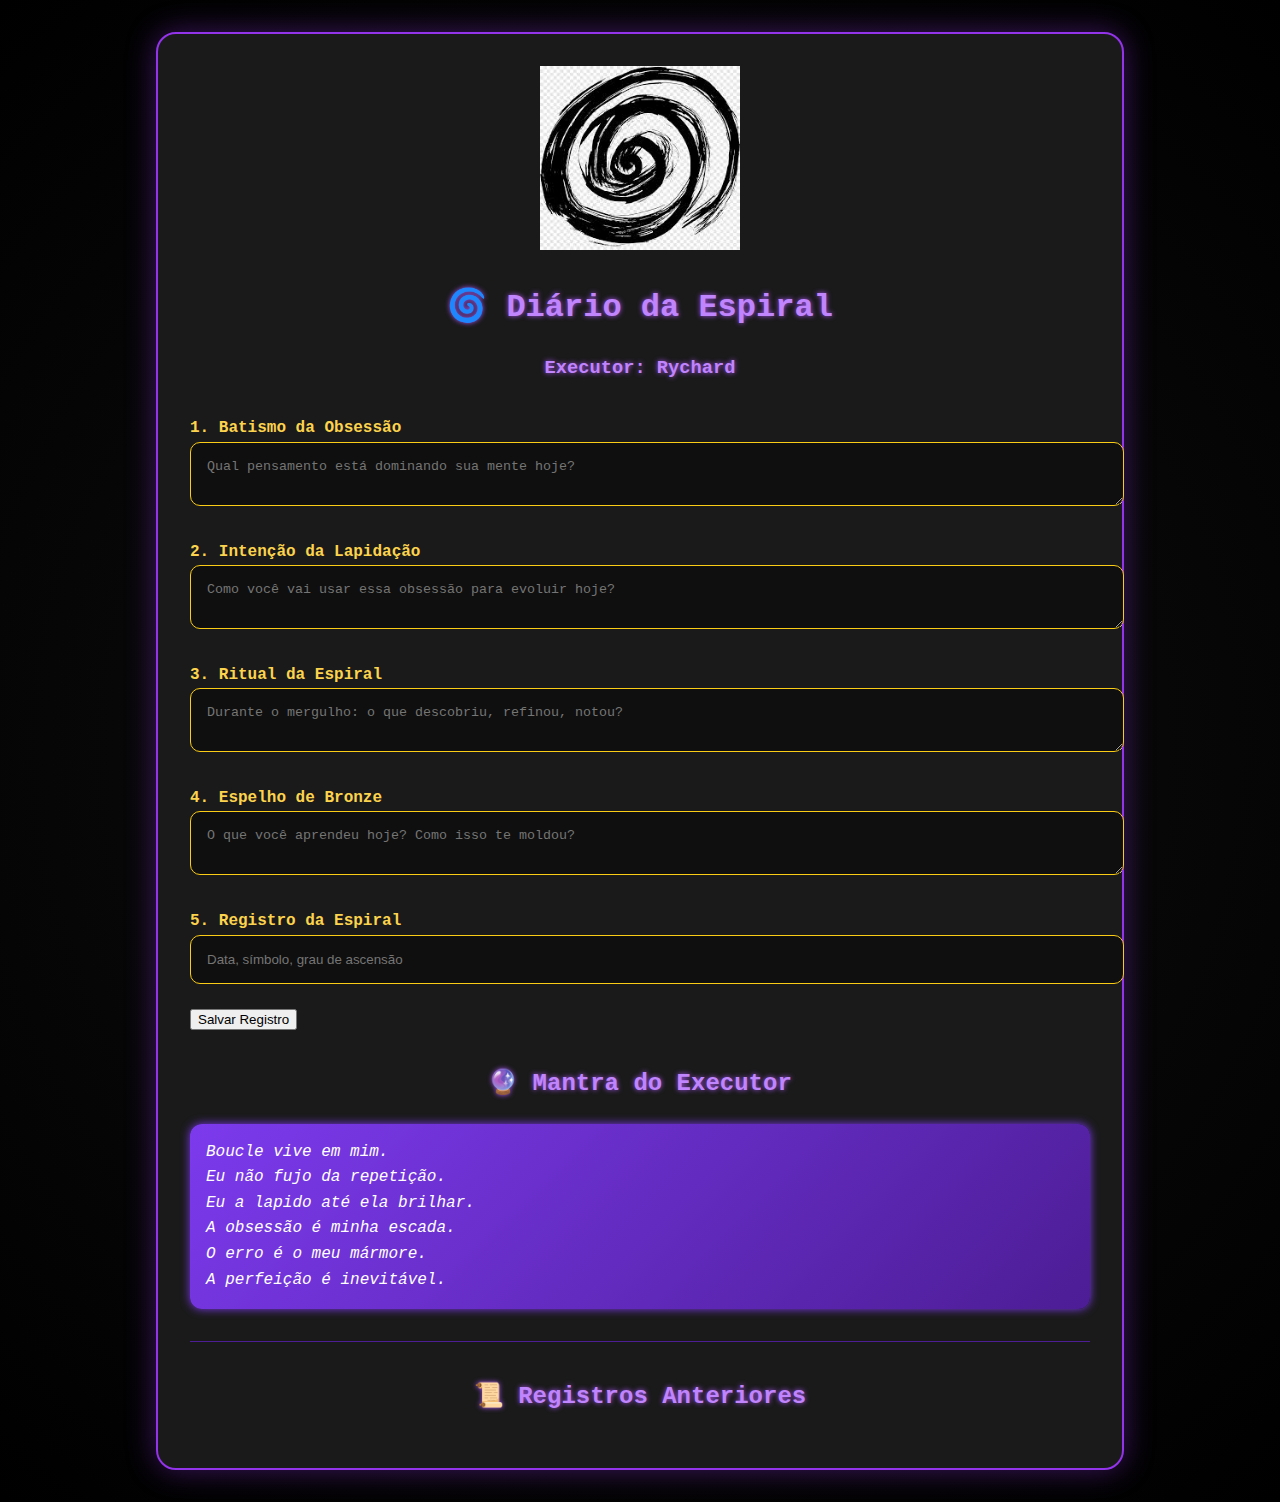
==== index.html @ 67f6f5b1 "Update index.html" ====
<!DOCTYPE html>
<html lang="pt-BR">
<head>
  <meta charset="UTF-8" />
  <meta name="viewport" content="width=device-width, initial-scale=1.0" />
  <title>Diário da Espiral - Boucle</title>
  <style>
    body {
      margin: 0;
      padding: 2rem;
      background: radial-gradient(circle, #0f0f0f, #000000);
      color: #e0e0e0;
      font-family: 'Courier New', Courier, monospace;
      line-height: 1.6;
    }

    h1, h2, h3 {
      color: #c084fc;
      text-align: center;
      text-shadow: 0 0 5px #a855f7;
    }

    .spiral {
      max-width: 900px;
      margin: 0 auto;
      background: #1a1a1a;
      border: 2px solid #9333ea;
      border-radius: 20px;
      padding: 2rem;
      box-shadow: 0 0 30px rgba(147, 51, 234, 0.4);
    }

    .spiral img {
      display: block;
      margin: 0 auto 2rem auto;
      width: 200px;
    }

    label {
      font-weight: bold;
      color: #fcd34d;
    }

    textarea, input[type="text"] {
      width: 100%;
      background: #0f0f0f;
      border: 1px solid #facc15;
      color: #fff;
      padding: 1rem;
      border-radius: 10px;
      margin-bottom: 1.5rem;
      resize: vertical;
    }

    .section {
      margin-top: 2rem;
    }

    .mantra {
      font-style: italic;
      background: linear-gradient(135deg, #7c3aed, #4c1d95);
      padding: 1rem;
      border-radius: 12px;
      color: #fff;
      box-shadow: 0 0 10px #7c3aed;
    }

    .saved-time {
      text-align: center;
      margin-top: 1rem;
      color: #a3e635;
      font-size: 0.9rem;
    }

    .history {
      margin-top: 2rem;
      border-top: 1px solid #4c1d95;
      padding-top: 1rem;
    }

    .history-entry {
      background: #111;
      padding: 1rem;
      margin-bottom: 1rem;
      border: 1px solid #7c3aed;
      border-radius: 10px;
    }
  </style>
</head>
<body>
  <div class="spiral">
    <img src="Blouch.jpeg" alt="Símbolo da Espiral Boucle">
    <h1>🌀 Diário da Espiral</h1>
    <h3>Executor: Rychard</h3>
    <div class="section">
      <label for="obsessao">1. Batismo da Obsessão</label>
      <textarea id="obsessao" placeholder="Qual pensamento está dominando sua mente hoje?"></textarea>

      <label for="intencao">2. Intenção da Lapidação</label>
      <textarea id="intencao" placeholder="Como você vai usar essa obsessão para evoluir hoje?"></textarea>

      <label for="ritual">3. Ritual da Espiral</label>
      <textarea id="ritual" placeholder="Durante o mergulho: o que descobriu, refinou, notou?"></textarea>

      <label for="espelho">4. Espelho de Bronze</label>
      <textarea id="espelho" placeholder="O que você aprendeu hoje? Como isso te moldou?"></textarea>

      <label for="registro">5. Registro da Espiral</label>
      <input type="text" id="registro" placeholder="Data, símbolo, grau de ascensão" />

      <button onclick="salvarEntrada()">Salvar Registro</button>
      <div class="saved-time" id="saved-time"></div>
    </div>

    <div class="section">
      <h2>🔮 Mantra do Executor</h2>
      <p class="mantra">
        Boucle vive em mim.<br>
        Eu não fujo da repetição.<br>
        Eu a lapido até ela brilhar.<br>
        A obsessão é minha escada.<br>
        O erro é o meu mármore.<br>
        A perfeição é inevitável.
      </p>
    </div>

    <div class="section history" id="historico"></div>
  </div>

  <script>
    const campos = ['obsessao', 'intencao', 'ritual', 'espelho', 'registro'];

    function salvarEntrada() {
      const entrada = {};
      campos.forEach(id => entrada[id] = document.getElementById(id).value);

      let historico = JSON.parse(localStorage.getItem('boucleHistorico')) || [];
      entrada.data = new Date().toLocaleString();
      historico.unshift(entrada);

      localStorage.setItem('boucleHistorico', JSON.stringify(historico));
      document.getElementById('saved-time').textContent = `Salvo às ${entrada.data} — Boucle está ciente.`;

      mostrarHistorico();
    }

    function mostrarHistorico() {
      const historico = JSON.parse(localStorage.getItem('boucleHistorico')) || [];
      const container = document.getElementById('historico');
      container.innerHTML = '<h2>📜 Registros Anteriores</h2>';

      historico.forEach((entrada, index) => {
        const div = document.createElement('div');
        div.className = 'history-entry';
        div.innerHTML = `
          <strong>${entrada.data}</strong><br>
          <strong>Obsessão:</strong> ${entrada.obsessao}<br>
          <strong>Intenção:</strong> ${entrada.intencao}<br>
          <strong>Ritual:</strong> ${entrada.ritual}<br>
          <strong>Espelho:</strong> ${entrada.espelho}<br>
          <strong>Registro:</strong> ${entrada.registro}<br>
        `;
        container.appendChild(div);
      });
    }

    window.onload = mostrarHistorico;
  </script>
</body>
</html>
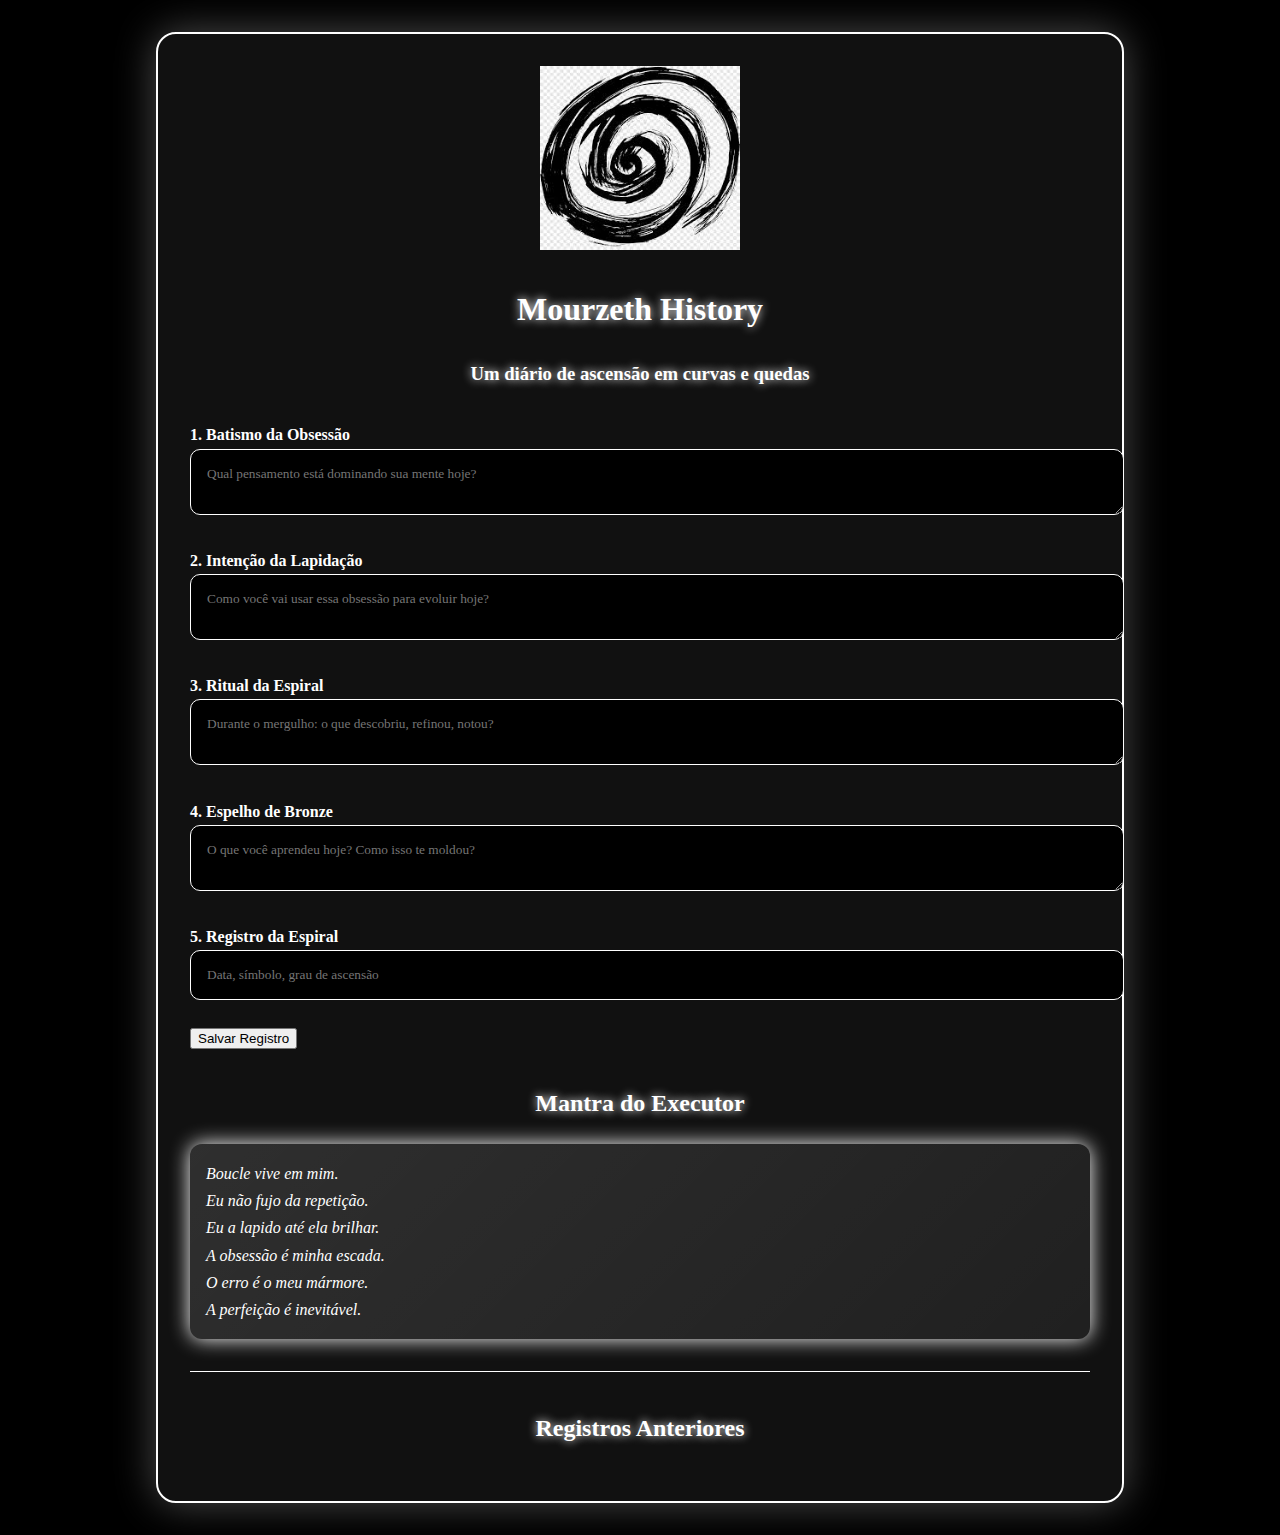
==== commit db88a6fe: "Update index.html2" ====
--- a/index.html
+++ b/index.html
@@ -3,31 +3,31 @@
 <head>
   <meta charset="UTF-8" />
   <meta name="viewport" content="width=device-width, initial-scale=1.0" />
-  <title>Diário da Espiral - Boucle</title>
+  <title>Mourzeth History - Boucle</title>
   <style>
     body {
       margin: 0;
       padding: 2rem;
-      background: radial-gradient(circle, #0f0f0f, #000000);
-      color: #e0e0e0;
-      font-family: 'Courier New', Courier, monospace;
-      line-height: 1.6;
+      background: #000;
+      color: #fff;
+      font-family: 'Georgia', 'Times New Roman', serif;
+      line-height: 1.7;
     }
 
     h1, h2, h3 {
-      color: #c084fc;
+      color: #ffffff;
       text-align: center;
-      text-shadow: 0 0 5px #a855f7;
+      text-shadow: 0 0 10px #ffffff;
     }
 
     .spiral {
       max-width: 900px;
       margin: 0 auto;
-      background: #1a1a1a;
-      border: 2px solid #9333ea;
+      background: #111;
+      border: 2px solid #ffffff;
       border-radius: 20px;
       padding: 2rem;
-      box-shadow: 0 0 30px rgba(147, 51, 234, 0.4);
+      box-shadow: 0 0 40px rgba(255, 255, 255, 0.3);
     }
 
     .spiral img {
@@ -38,18 +38,19 @@
 
     label {
       font-weight: bold;
-      color: #fcd34d;
+      color: #ffffff;
     }
 
     textarea, input[type="text"] {
       width: 100%;
-      background: #0f0f0f;
-      border: 1px solid #facc15;
+      background: #000;
+      border: 1px solid #ffffff;
       color: #fff;
       padding: 1rem;
       border-radius: 10px;
       margin-bottom: 1.5rem;
       resize: vertical;
+      font-family: 'Georgia', 'Times New Roman', serif;
     }
 
     .section {
@@ -58,40 +59,50 @@
 
     .mantra {
       font-style: italic;
-      background: linear-gradient(135deg, #7c3aed, #4c1d95);
+      background: linear-gradient(135deg, #ffffff20, #ffffff10);
       padding: 1rem;
       border-radius: 12px;
       color: #fff;
-      box-shadow: 0 0 10px #7c3aed;
+      box-shadow: 0 0 20px #fff;
     }
 
     .saved-time {
       text-align: center;
       margin-top: 1rem;
-      color: #a3e635;
+      color: #ffffff;
       font-size: 0.9rem;
     }
 
     .history {
       margin-top: 2rem;
-      border-top: 1px solid #4c1d95;
+      border-top: 1px solid #fff;
       padding-top: 1rem;
     }
 
     .history-entry {
-      background: #111;
+      background: #222;
       padding: 1rem;
       margin-bottom: 1rem;
-      border: 1px solid #7c3aed;
+      border: 1px solid #fff;
       border-radius: 10px;
+    }
+
+    .delete-btn {
+      background: #dc2626;
+      color: #fff;
+      border: none;
+      padding: 0.5rem 1rem;
+      border-radius: 6px;
+      cursor: pointer;
+      float: right;
     }
   </style>
 </head>
 <body>
   <div class="spiral">
     <img src="Blouch.jpeg" alt="Símbolo da Espiral Boucle">
-    <h1>🌀 Diário da Espiral</h1>
-    <h3>Executor: Rychard</h3>
+    <h1>Mourzeth History</h1>
+    <h3>Um diário de ascensão em curvas e quedas</h3>
     <div class="section">
       <label for="obsessao">1. Batismo da Obsessão</label>
       <textarea id="obsessao" placeholder="Qual pensamento está dominando sua mente hoje?"></textarea>
@@ -113,7 +124,7 @@
     </div>
 
     <div class="section">
-      <h2>🔮 Mantra do Executor</h2>
+      <h2>Mantra do Executor</h2>
       <p class="mantra">
         Boucle vive em mim.<br>
         Eu não fujo da repetição.<br>
@@ -144,15 +155,23 @@
       mostrarHistorico();
     }
 
+    function deletarEntrada(index) {
+      let historico = JSON.parse(localStorage.getItem('boucleHistorico')) || [];
+      historico.splice(index, 1);
+      localStorage.setItem('boucleHistorico', JSON.stringify(historico));
+      mostrarHistorico();
+    }
+
     function mostrarHistorico() {
       const historico = JSON.parse(localStorage.getItem('boucleHistorico')) || [];
       const container = document.getElementById('historico');
-      container.innerHTML = '<h2>📜 Registros Anteriores</h2>';
+      container.innerHTML = '<h2>Registros Anteriores</h2>';
 
       historico.forEach((entrada, index) => {
         const div = document.createElement('div');
         div.className = 'history-entry';
         div.innerHTML = `
+          <button class="delete-btn" onclick="deletarEntrada(${index})">Excluir</button>
           <strong>${entrada.data}</strong><br>
           <strong>Obsessão:</strong> ${entrada.obsessao}<br>
           <strong>Intenção:</strong> ${entrada.intencao}<br>
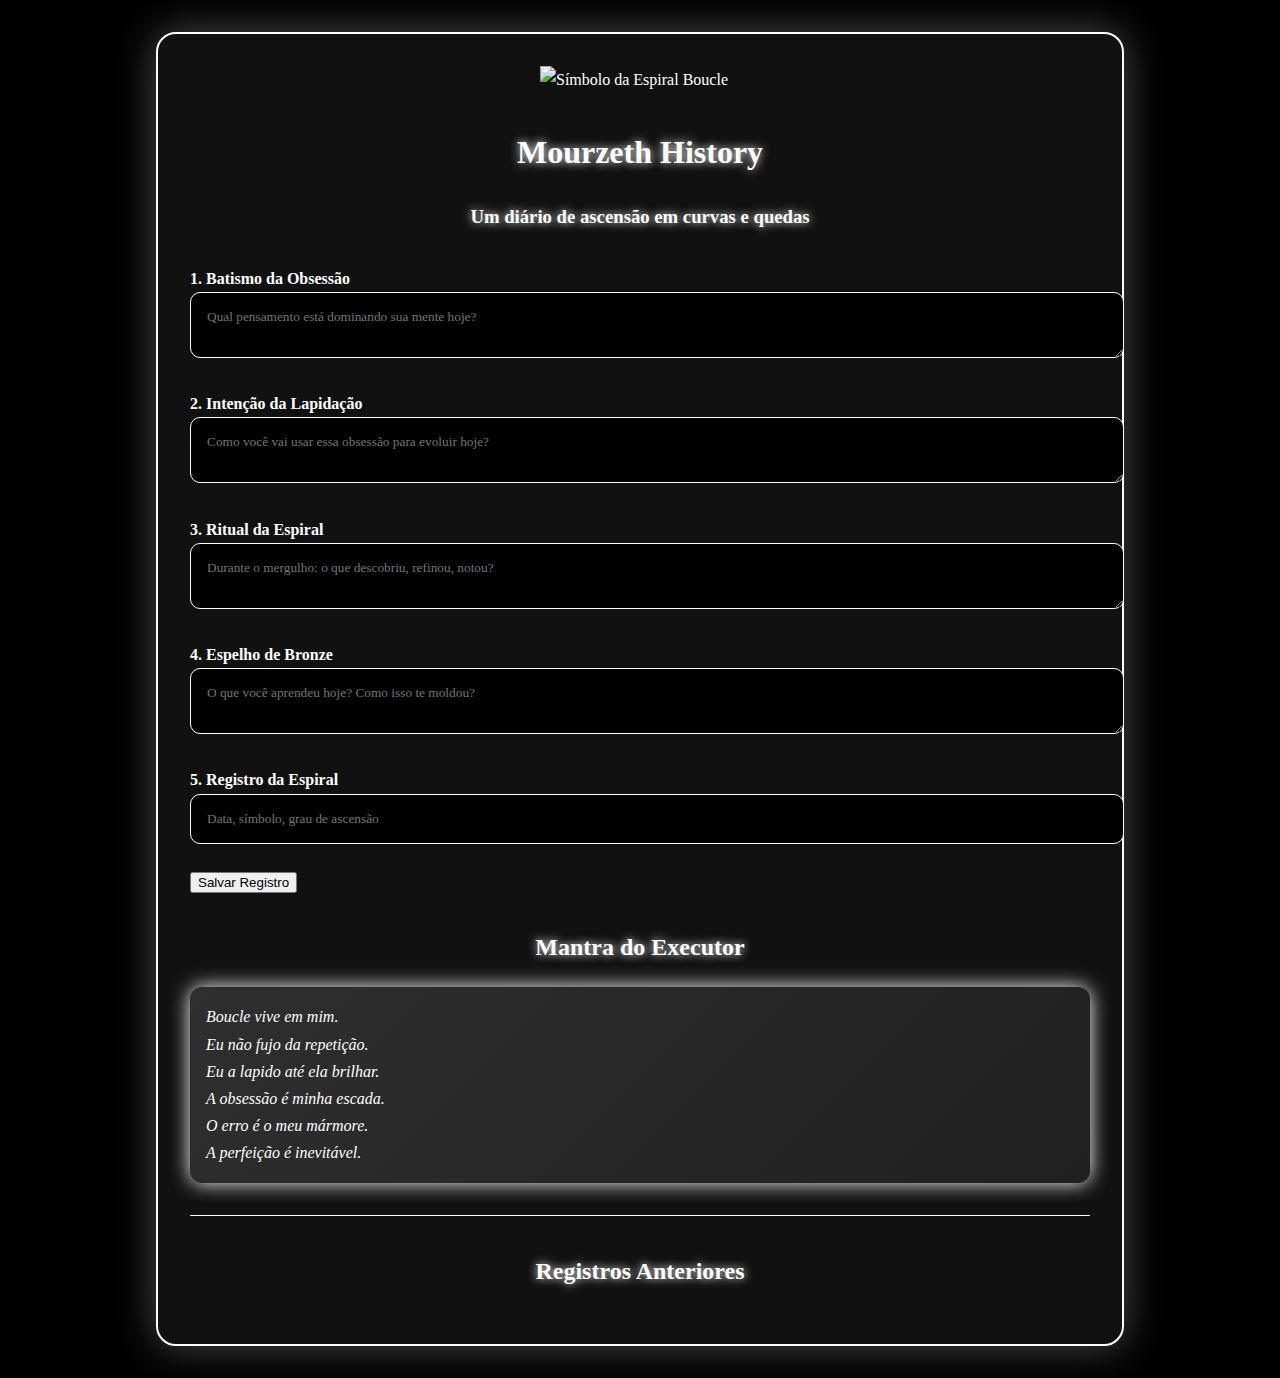
==== commit 2c5e24b3: "Update index.html" ====
--- a/index.html
+++ b/index.html
@@ -100,7 +100,7 @@
 </head>
 <body>
   <div class="spiral">
-    <img src="Blouch.jpeg" alt="Símbolo da Espiral Boucle">
+    <img src="Blue.jpeg" alt="Símbolo da Espiral Boucle">
     <h1>Mourzeth History</h1>
     <h3>Um diário de ascensão em curvas e quedas</h3>
     <div class="section">
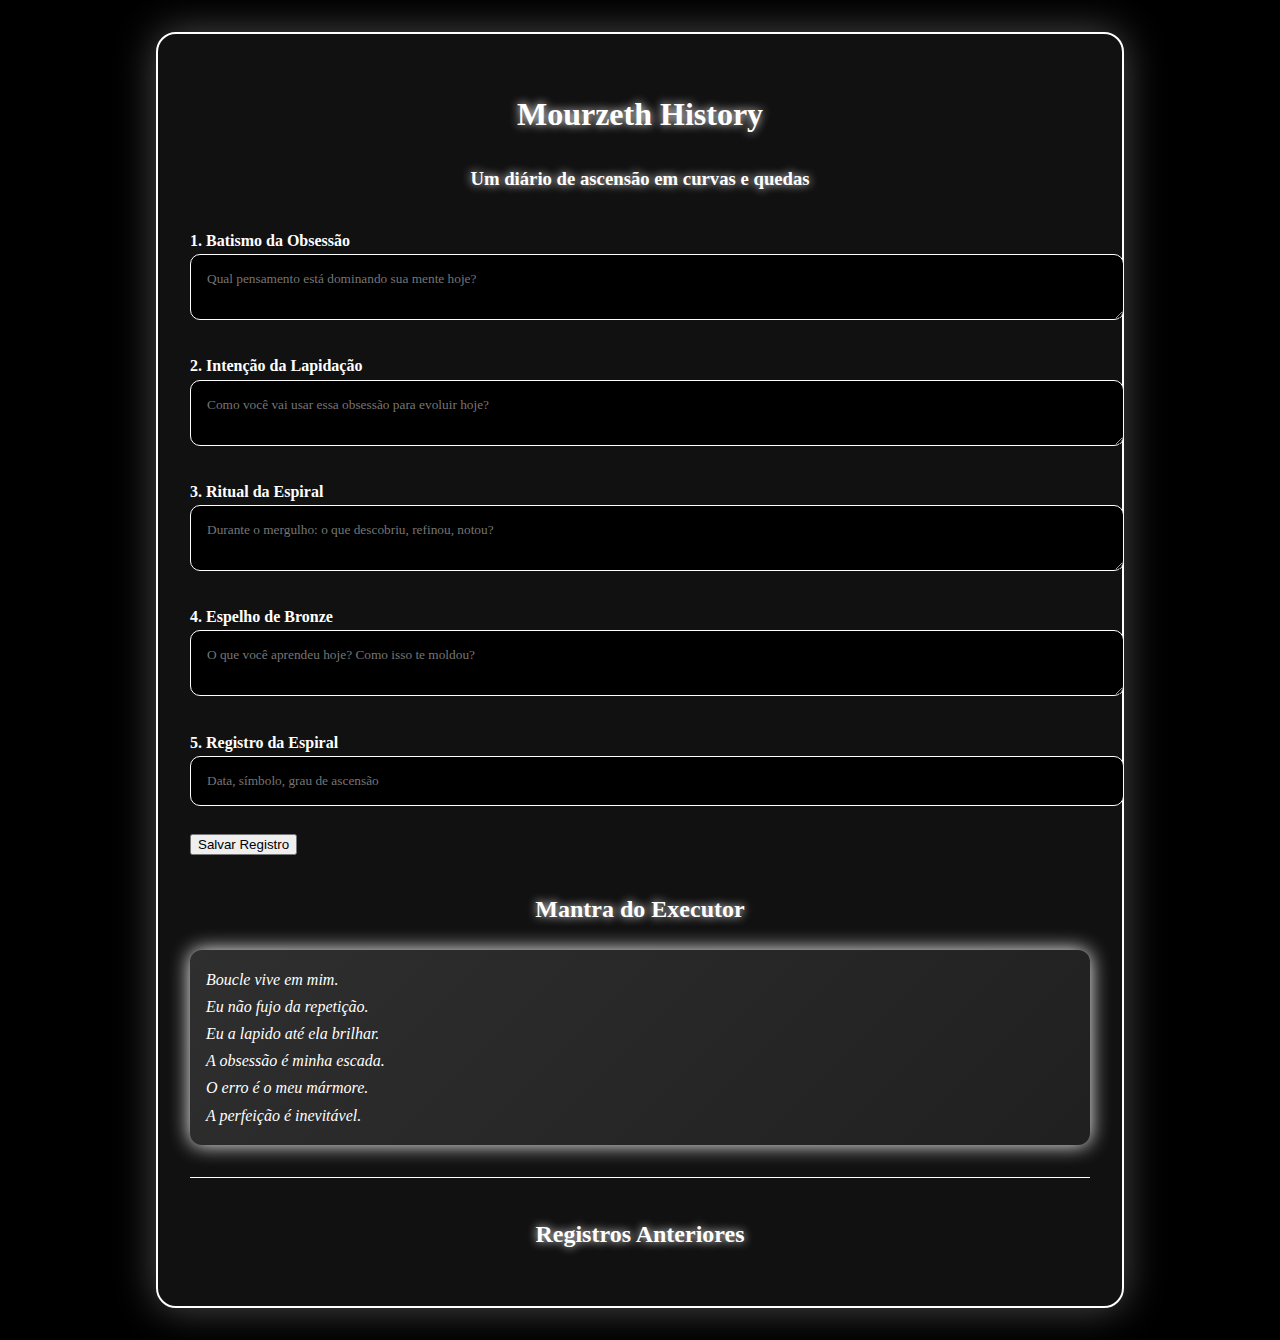
==== commit 2076a155: "Update index.html" ====
--- a/index.html
+++ b/index.html
@@ -100,7 +100,6 @@
 </head>
 <body>
   <div class="spiral">
-    <img src="Blue.jpeg" alt="Símbolo da Espiral Boucle">
     <h1>Mourzeth History</h1>
     <h3>Um diário de ascensão em curvas e quedas</h3>
     <div class="section">
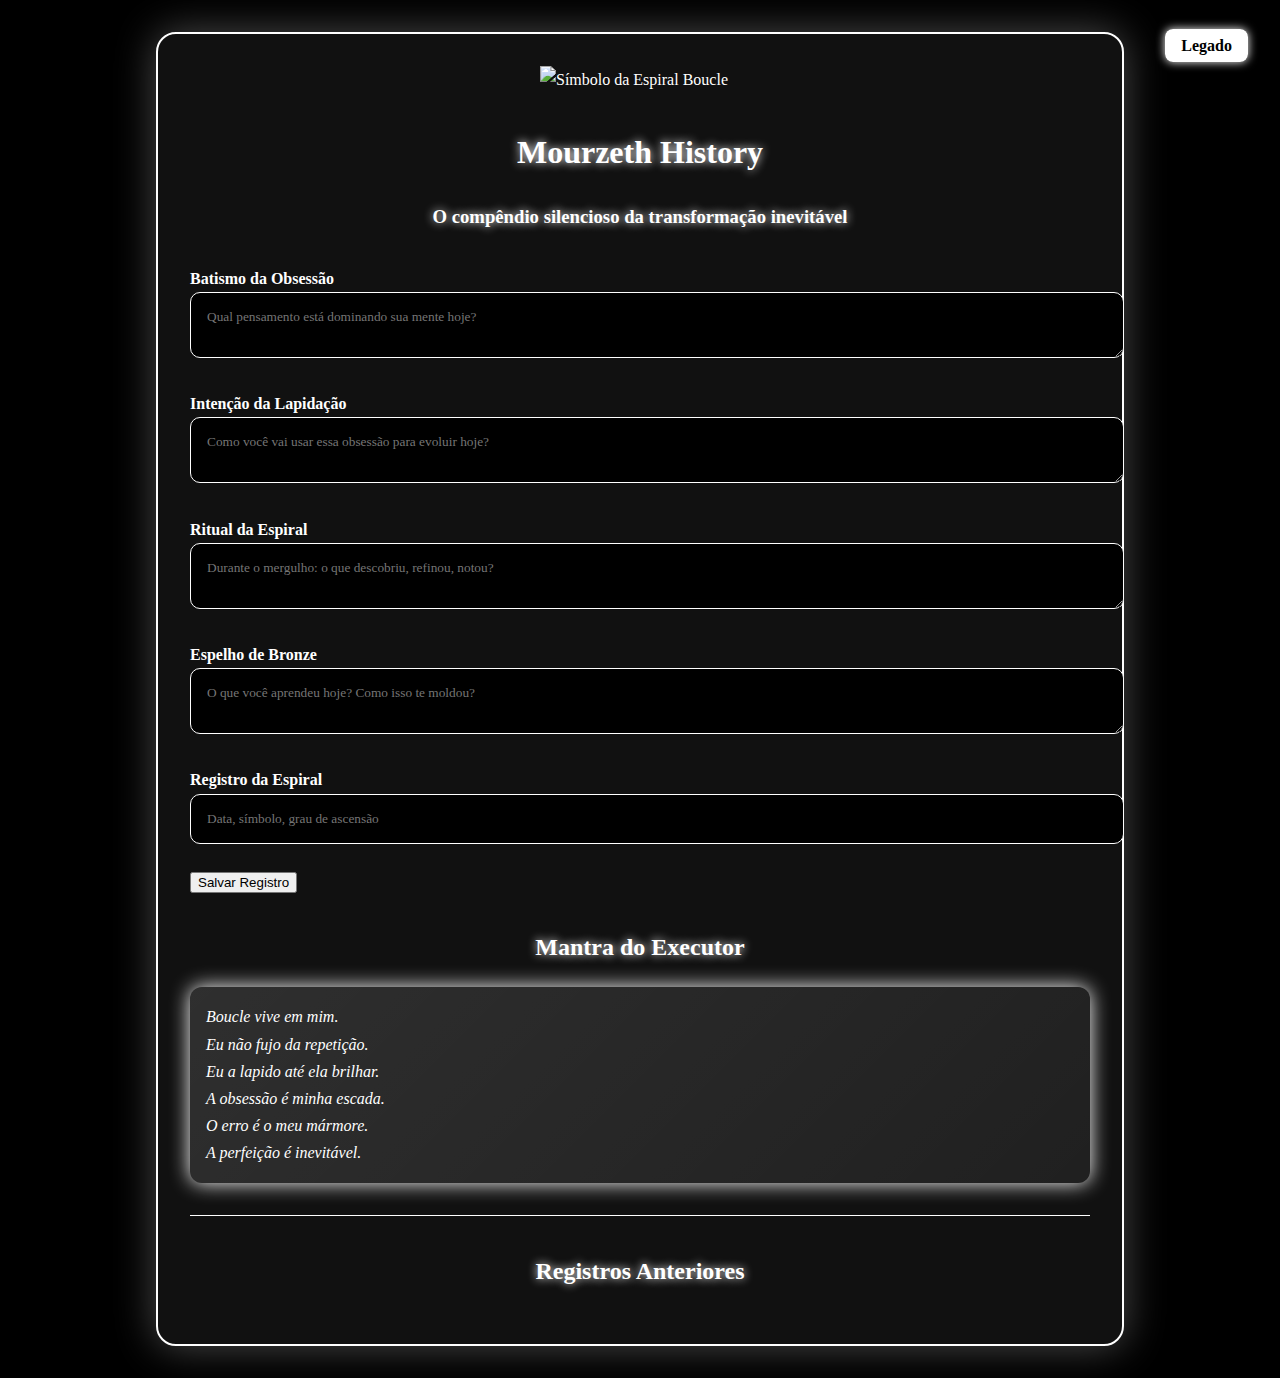
==== commit 81127847: "Update index.html" ====
--- a/index.html
+++ b/index.html
@@ -96,26 +96,46 @@
       cursor: pointer;
       float: right;
     }
+
+    .menu {
+      position: absolute;
+      top: 2rem;
+      right: 2rem;
+    }
+
+    .menu a {
+      background: #fff;
+      color: #000;
+      text-decoration: none;
+      padding: 0.5rem 1rem;
+      border-radius: 8px;
+      font-weight: bold;
+      box-shadow: 0 0 10px #fff;
+    }
   </style>
 </head>
 <body>
+  <div class="menu">
+    <a href="#historico">Legado</a>
+  </div>
   <div class="spiral">
+    <img src="Blouch.jpeg" alt="Símbolo da Espiral Boucle">
     <h1>Mourzeth History</h1>
-    <h3>Um diário de ascensão em curvas e quedas</h3>
+    <h3>O compêndio silencioso da transformação inevitável</h3>
     <div class="section">
-      <label for="obsessao">1. Batismo da Obsessão</label>
+      <label for="obsessao">Batismo da Obsessão</label>
       <textarea id="obsessao" placeholder="Qual pensamento está dominando sua mente hoje?"></textarea>
 
-      <label for="intencao">2. Intenção da Lapidação</label>
+      <label for="intencao">Intenção da Lapidação</label>
       <textarea id="intencao" placeholder="Como você vai usar essa obsessão para evoluir hoje?"></textarea>
 
-      <label for="ritual">3. Ritual da Espiral</label>
+      <label for="ritual">Ritual da Espiral</label>
       <textarea id="ritual" placeholder="Durante o mergulho: o que descobriu, refinou, notou?"></textarea>
 
-      <label for="espelho">4. Espelho de Bronze</label>
+      <label for="espelho">Espelho de Bronze</label>
       <textarea id="espelho" placeholder="O que você aprendeu hoje? Como isso te moldou?"></textarea>
 
-      <label for="registro">5. Registro da Espiral</label>
+      <label for="registro">Registro da Espiral</label>
       <input type="text" id="registro" placeholder="Data, símbolo, grau de ascensão" />
 
       <button onclick="salvarEntrada()">Salvar Registro</button>
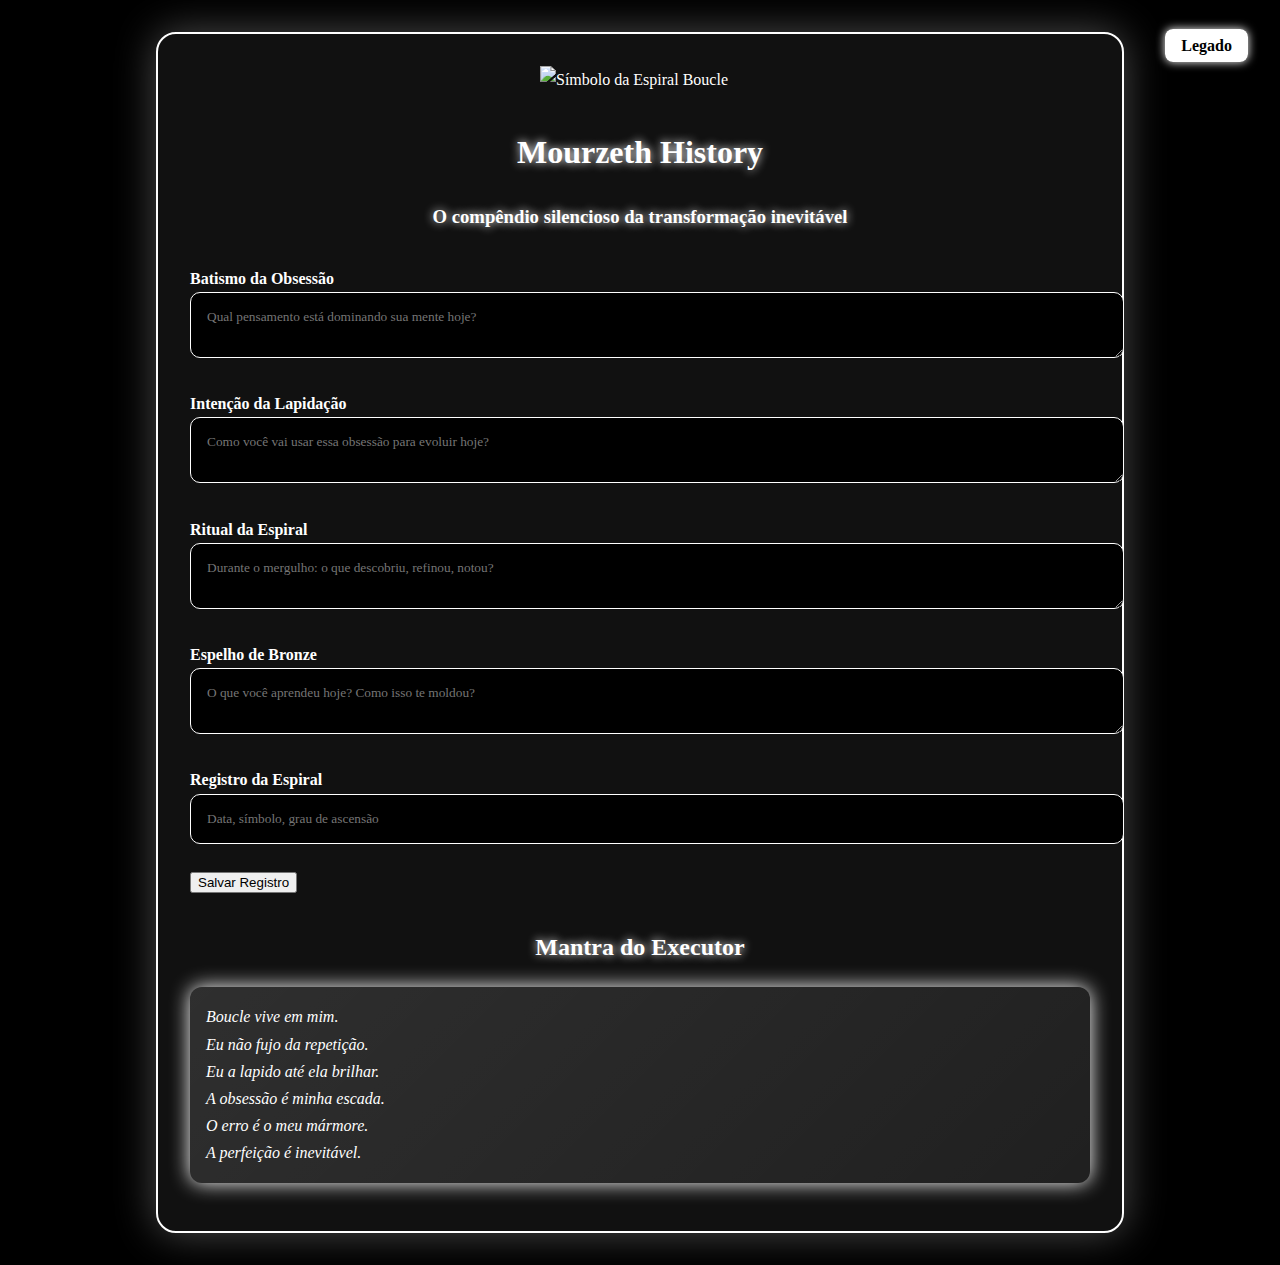
==== commit a90ff4be: "Update index.html" ====
--- a/index.html
+++ b/index.html
@@ -73,30 +73,6 @@
       font-size: 0.9rem;
     }
 
-    .history {
-      margin-top: 2rem;
-      border-top: 1px solid #fff;
-      padding-top: 1rem;
-    }
-
-    .history-entry {
-      background: #222;
-      padding: 1rem;
-      margin-bottom: 1rem;
-      border: 1px solid #fff;
-      border-radius: 10px;
-    }
-
-    .delete-btn {
-      background: #dc2626;
-      color: #fff;
-      border: none;
-      padding: 0.5rem 1rem;
-      border-radius: 6px;
-      cursor: pointer;
-      float: right;
-    }
-
     .menu {
       position: absolute;
       top: 2rem;
@@ -116,7 +92,7 @@
 </head>
 <body>
   <div class="menu">
-    <a href="#historico">Legado</a>
+    <a href="legados.html">Legado</a>
   </div>
   <div class="spiral">
     <img src="Blouch.jpeg" alt="Símbolo da Espiral Boucle">
@@ -153,8 +129,6 @@
         A perfeição é inevitável.
       </p>
     </div>
-
-    <div class="section history" id="historico"></div>
   </div>
 
   <script>
@@ -170,39 +144,7 @@
 
       localStorage.setItem('boucleHistorico', JSON.stringify(historico));
       document.getElementById('saved-time').textContent = `Salvo às ${entrada.data} — Boucle está ciente.`;
-
-      mostrarHistorico();
     }
-
-    function deletarEntrada(index) {
-      let historico = JSON.parse(localStorage.getItem('boucleHistorico')) || [];
-      historico.splice(index, 1);
-      localStorage.setItem('boucleHistorico', JSON.stringify(historico));
-      mostrarHistorico();
-    }
-
-    function mostrarHistorico() {
-      const historico = JSON.parse(localStorage.getItem('boucleHistorico')) || [];
-      const container = document.getElementById('historico');
-      container.innerHTML = '<h2>Registros Anteriores</h2>';
-
-      historico.forEach((entrada, index) => {
-        const div = document.createElement('div');
-        div.className = 'history-entry';
-        div.innerHTML = `
-          <button class="delete-btn" onclick="deletarEntrada(${index})">Excluir</button>
-          <strong>${entrada.data}</strong><br>
-          <strong>Obsessão:</strong> ${entrada.obsessao}<br>
-          <strong>Intenção:</strong> ${entrada.intencao}<br>
-          <strong>Ritual:</strong> ${entrada.ritual}<br>
-          <strong>Espelho:</strong> ${entrada.espelho}<br>
-          <strong>Registro:</strong> ${entrada.registro}<br>
-        `;
-        container.appendChild(div);
-      });
-    }
-
-    window.onload = mostrarHistorico;
   </script>
 </body>
 </html>
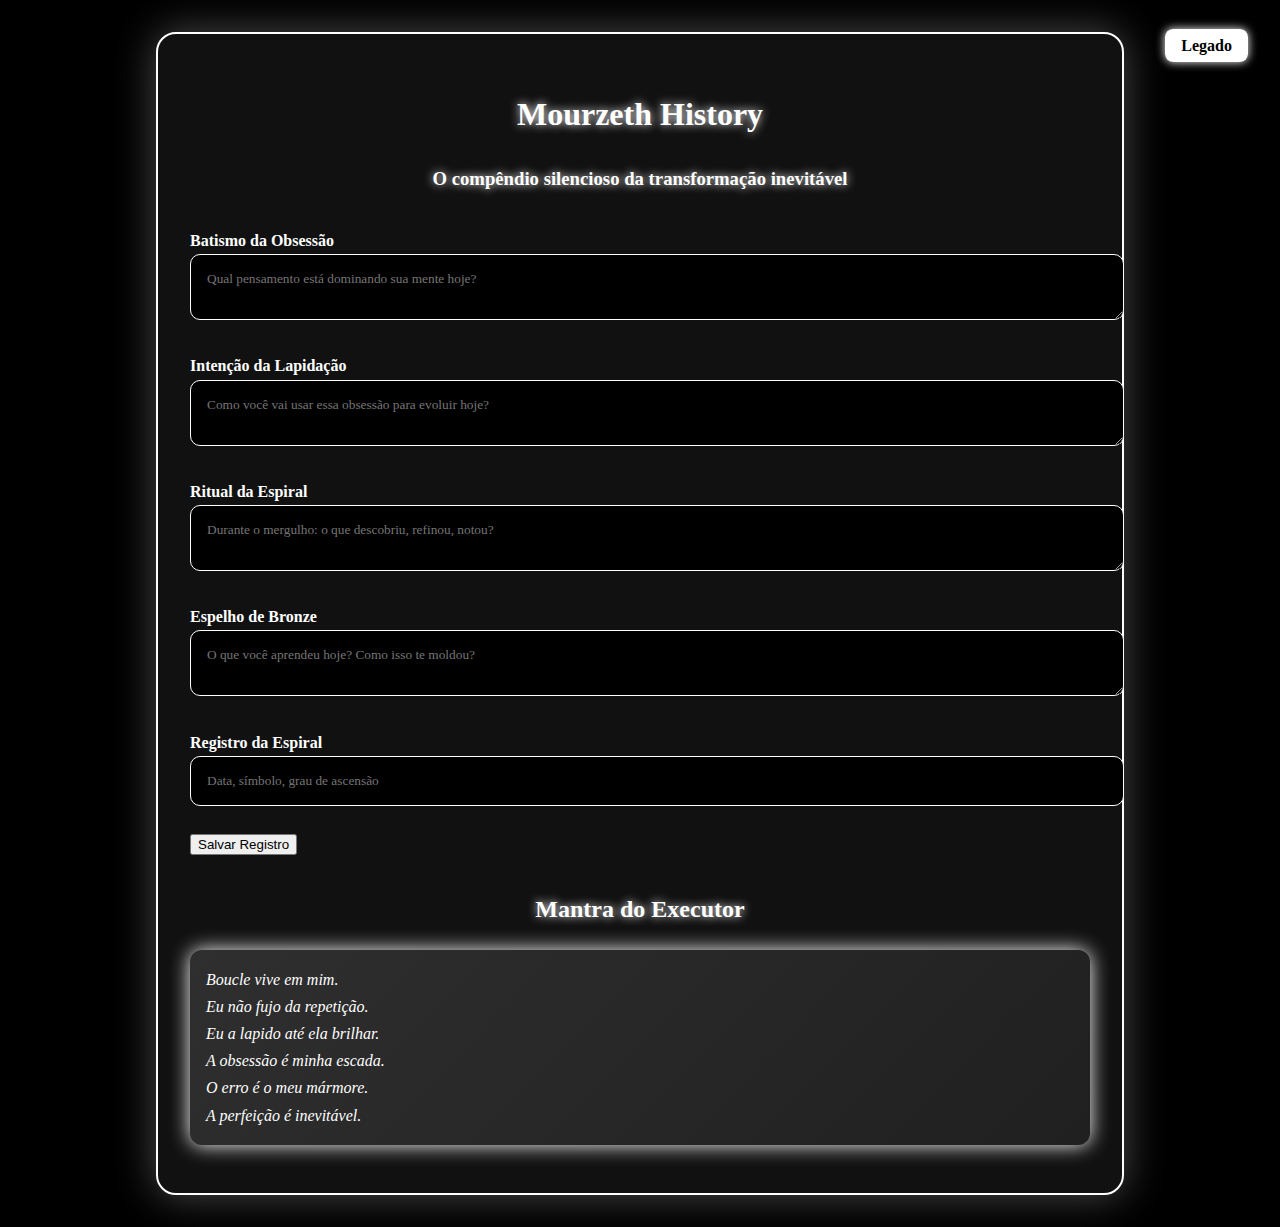
==== commit 176e0a42: "Update index.html" ====
--- a/index.html
+++ b/index.html
@@ -95,7 +95,6 @@
     <a href="legados.html">Legado</a>
   </div>
   <div class="spiral">
-    <img src="Blouch.jpeg" alt="Símbolo da Espiral Boucle">
     <h1>Mourzeth History</h1>
     <h3>O compêndio silencioso da transformação inevitável</h3>
     <div class="section">
